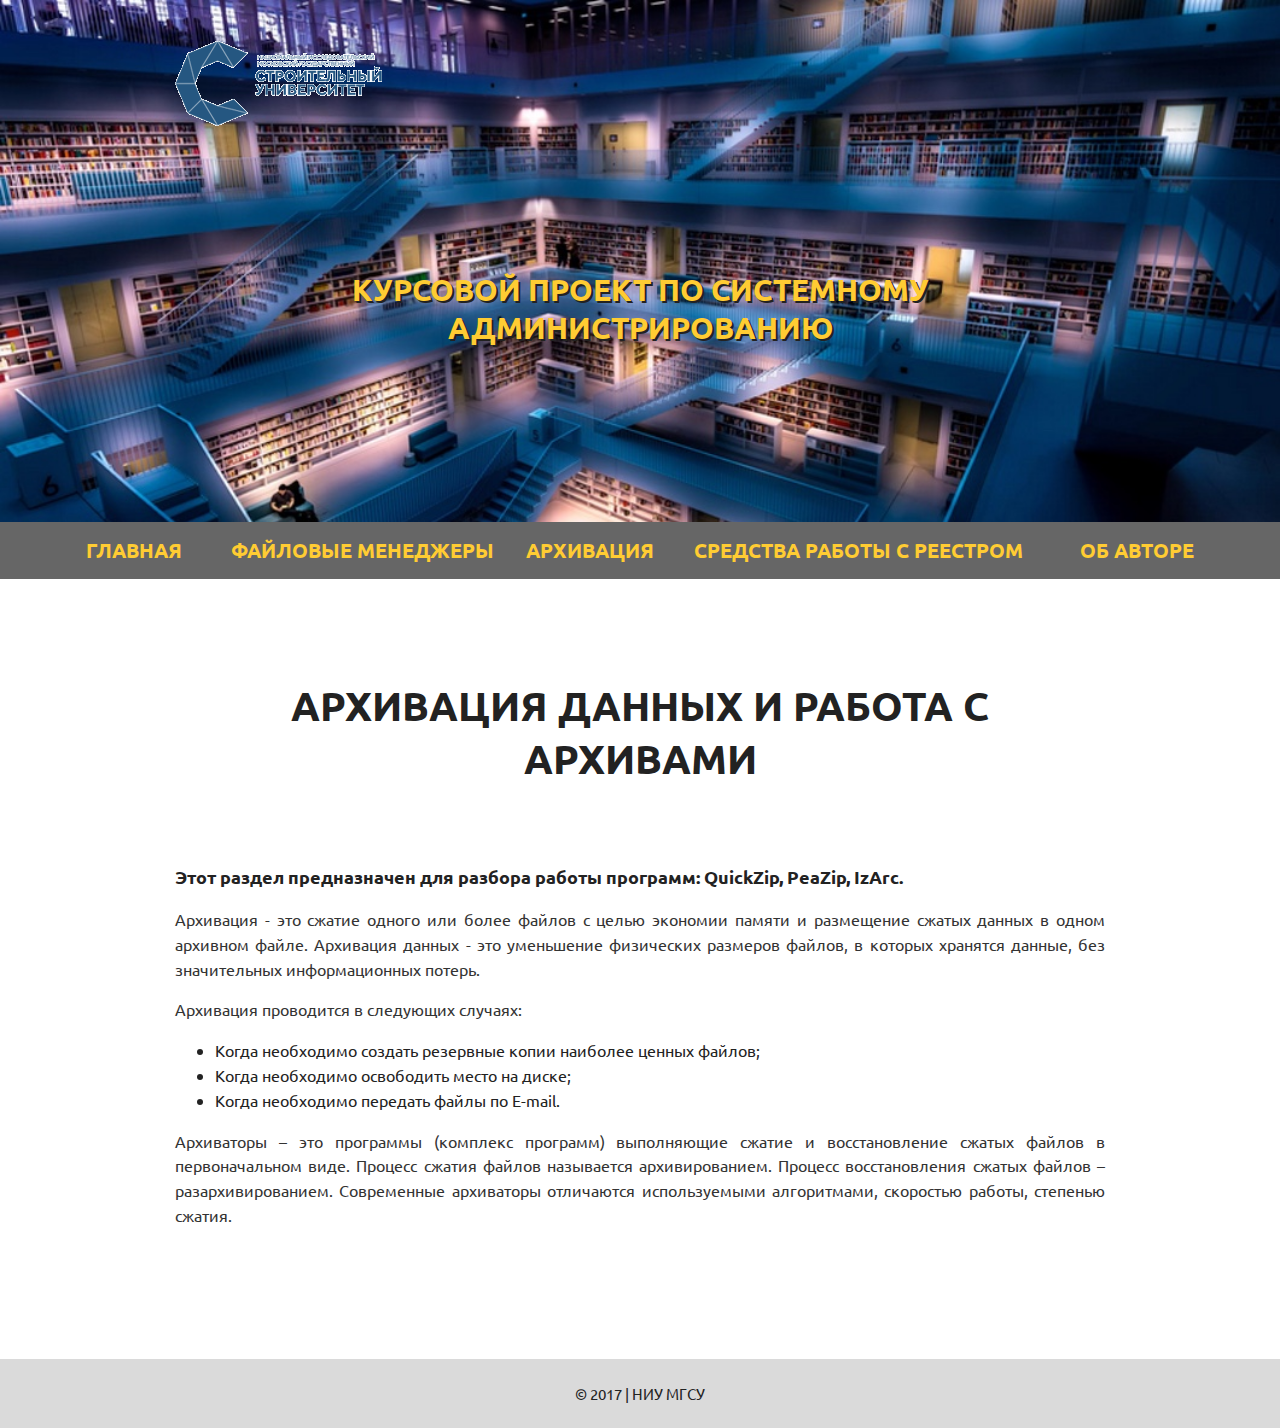
==== archive.html @ 65d974a3 "New files" ====
<!DOCTYPE html>
<html lang="en">
<head>
	<meta charset="UTF-8">
	<title>Курсовая работа</title>
	<link rel="stylesheet" href="css/main.css">
	<link rel="shortcut icon" href="img/ico.png" type="image/png">
	<link href="https://fonts.googleapis.com/css?family=Ubuntu" rel="stylesheet"> 
</head>
<body>
	<header class="one_image">
		<div class="container">
			<div class="clearfix">
				<img src="img/logo.png" alt="Golden" class="logo">
			</div>
			<div class="non_main_tit">
				<h1 class="main_title">
					Курсовой проект по системному администрированию
				</h1>
			</div>
		</div>
	</header>
	<nav id="menu">
	<ul>
		<li>
			<a href="index.html">Главная</a></li>
		<li>
			<a href="filesys.html" style = "padding: 0 10px 4px 10px">Файловые Менеджеры</a>
			<ul>
				<li><a href="total_commander.html">Total Commander</a></li>
				<li><a href="file_commander.html">File Commander</a></li>
				<li><a href="windows_explorer.html">Windows Explorer</a></li>
			</ul> 	
		</li>
		<li>
			<a href="archive.html" style = "padding: 0 18px 4px 18px">Архивация</a>
			<ul>
				<li><a href="quick_zip.html">QuickZip</a></li>
				<li><a href="pea_zip.html">PeaZip</a></li>
				<li><a href="iz_arc.html">IzArc</a></li>
			</ul> 
		</li>	
		<li>
			<a href="registry.html" style = "padding: 0 18px 4px 18px">Средства работы с реестром</a>
			<ul>
				<li><a href="reg_seeker.html">RegSeeker</a></li>
				<li><a href="jv16.html">jv16 PowerTools</a></li>
				<li><a href="winaso.html">WinASO Registry Optimizer</a></li>
			</ul> 
		</li>
		<li><a href="about.html">Об авторе</a></li>
	</ul>
	</nav>
	<section id="osystem">
		<div class="container">
			<div class="title">
				<h2>
					Архивация данных и работа с архивами
				</h2>
			</div>
			<div class="osystem clearfix">
				<div class="os_item">
					<h3>Этот раздел предназначен для разбора работы программ: QuickZip, PeaZip, IzArc.</h3>
					<p>Архивация - это сжатие одного или более файлов с целью экономии памяти и размещение сжатых данных в одном архивном файле. Архивация данных  - это уменьшение физических размеров файлов, в которых хранятся данные, без значительных информационных потерь.</p>
					<p>Архивация проводится в следующих случаях:</p>
					<ul>
						<li>Когда необходимо создать резервные копии наиболее ценных  файлов;</li>
						<li>Когда необходимо освободить место на диске;</li>
						<li>Когда необходимо передать файлы по E-mail.</li>
					</ul>
					<p>Архиваторы – это программы (комплекс программ) выполняющие сжатие и восстановление сжатых файлов в первоначальном виде. Процесс сжатия файлов называется архивированием. Процесс восстановления сжатых файлов – разархивированием. Современные архиваторы отличаются используемыми алгоритмами, скоростью работы, степенью сжатия.</p>
				</div>
			</div>
		</div>
	</section>
	<footer id="mgsu">
		<div class="container">
			<p class="stl">© 2017 | ниу мгсу</p>
		</div>
	</footer>
</body>
</html>
---- css/main.css ----
body {
	font-family: 'Ubuntu', 'Arial', sans-serif;
	padding: 0;
	margin: 0;
	color: #222222;
}

.main_image {
	background: url("../img/pic2.jpg") no-repeat center top / cover;
	padding-bottom: 160px;
}

.one_image {
	background: url("../img/archpic1.jpg") no-repeat center top / cover;
	padding-bottom: 160px;
}

.two_image {
	background: url("../img/regpic2.jpg") no-repeat center top / cover;
	padding-bottom: 160px;
}

.three_image {
	background: url("../img/fsyspic1.jpg") no-repeat center top / cover;
	padding-bottom: 160px;
}

.four_image {
	background: url("../img/about.jpg") no-repeat center top / cover;
	padding-bottom: 160px;
}

.clearfix:after {
	content: '';
	display: table;
	width: 100%;
	clear: both;
}

div {
	box-sizing: border-box;
}

.container{
	width: 930px;
	margin: 0 auto;
}

.logo {
	margin-top: 41px;	
	float: left;
}

#menu ul {
	position: relative;
	padding: 0;
	margin: 0;
	background-color: #666666;
	text-align: center;
}

#menu ul li {
	display: inline-block;
	padding: 15px 0;
	margin: 6 auto;
	text-transform: uppercase;
}

#menu ul ul {
	display: none;
	position: absolute;
	background-color: #666666;
	margin-top: 10px;
}

#menu li:hover ul {
	display: block;
}

#menu li li {
	display: block;
}

#menu a {
	color: #FFCC33;
	font-size: 20px;
	text-decoration: none;
	font-weight: bold;
    padding: 0 35px;
}

#menu a:hover {
	background: #FFCC33;
	color: #666666;
	border-radius: 5px;
}

.first_title {
	font-size: 40px;
	color: #FFF;
	text-transform: uppercase;
	text-shadow: 2px 2px #222222;
	text-align: center;
	margin-top: 160px;
}

.main_title {
	font-size: 30px;
	color: #FFCC33;
	text-transform: uppercase;
	text-shadow: 2px 2px #222222;
	text-align: center;
	margin: 15px;
}

.title {
	padding-top: 100px;	
}

.non_main_tit {
	padding-top: 130px;	
}

.title h2 {
	font-size: 40px;
	font-weight: bold;
	text-align: center;
	text-transform: uppercase;
	margin: 0;
}

.title p {
	color: #999999;
	text-align: center;
	font-size: 16px;
	margin-top: 5px;
}

#osystem {
	padding-bottom: 115px;
}

.osystem {
	margin-top: 80px;
}

.os_item {
	width: 100%;
	text-align: justify;
}

.os_item li {
	line-height: 1.55em;
}

.os_item h3 {
	font-size: 18px;
}

.os_item p {
	color: #333333;
	font-size: 16px;
	line-height: 1.55em;
}

.os_item figure {
	text-align: center;
}

.os_item figcaption {
	color: #999999;
	line-height: 1.55em;
}

.picture img {
	max-width: 100%;
	height: auto;
}

#failsys {
	background: #dadada;
	padding-bottom: 115px;
}

#hdd {
	padding-bottom: 115px;
}

#mgsu {
	padding: 10px;
	background-color: #dadada;
	clear: both;
	margin: auto;
}

.stl {
	text-align: center;
	text-transform: uppercase;
	font-size: 15px;
}
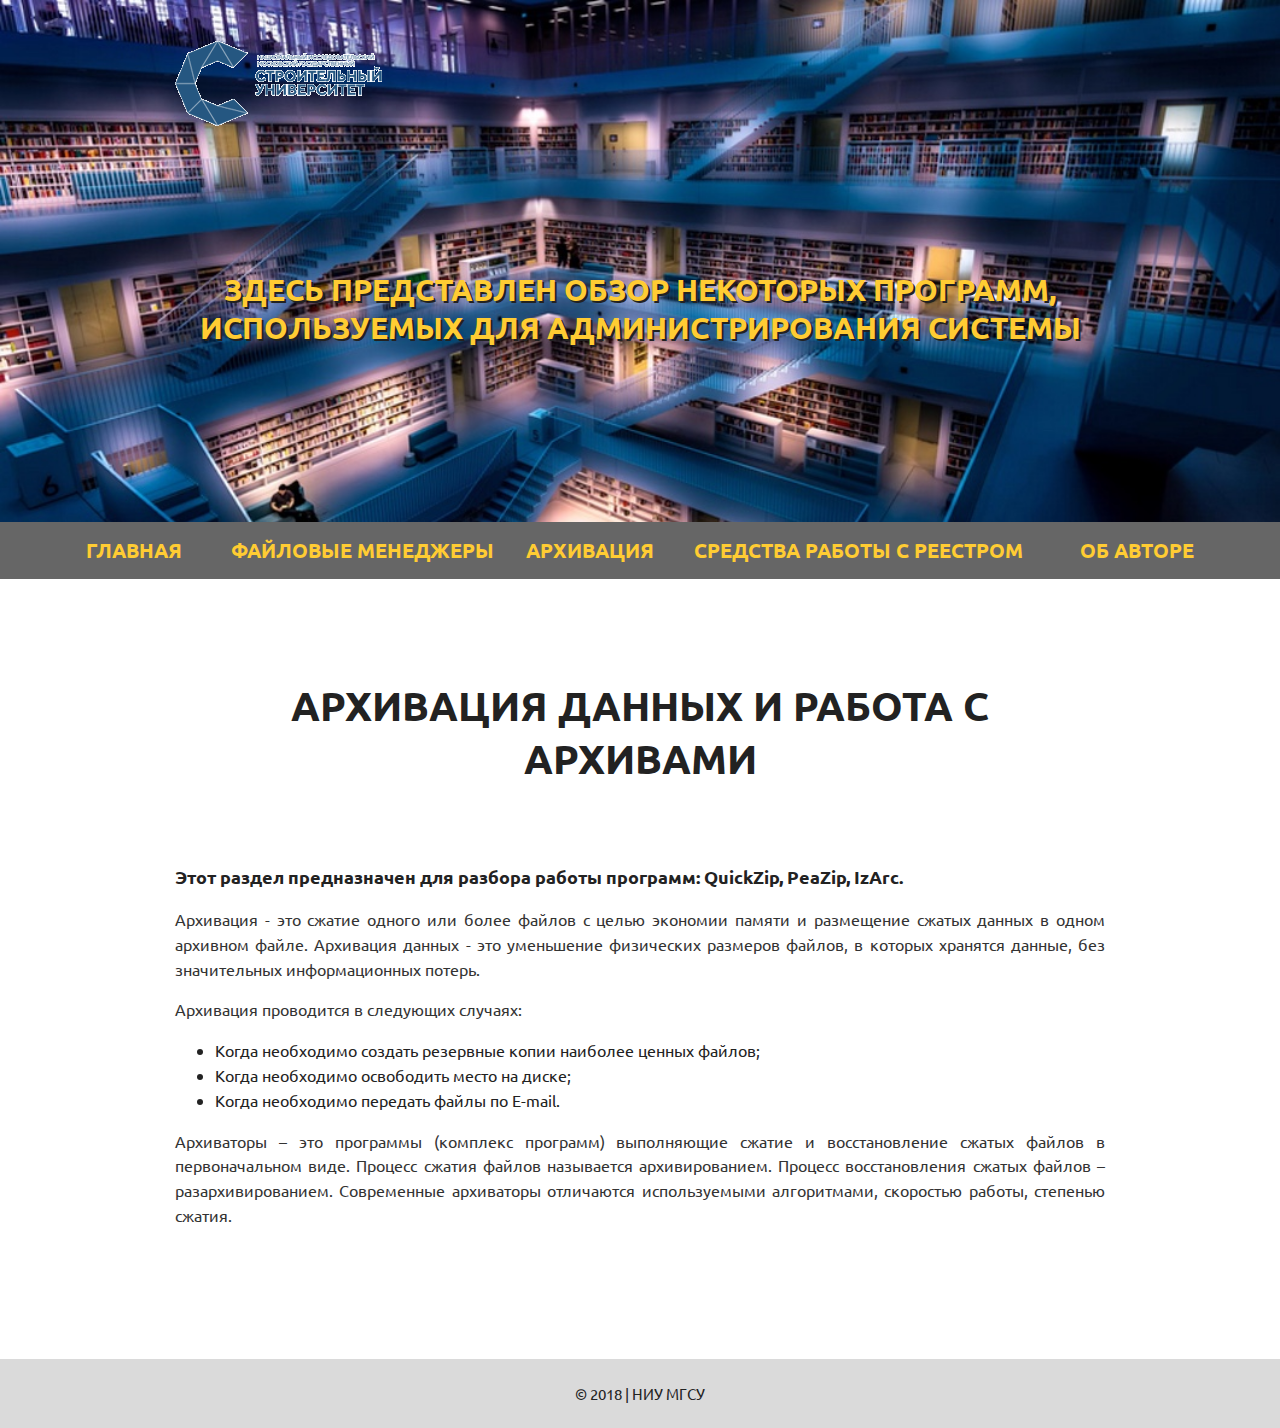
==== commit a4d749ec: "Changes" ====
--- a/archive.html
+++ b/archive.html
@@ -2,7 +2,7 @@
 <html lang="en">
 <head>
 	<meta charset="UTF-8">
-	<title>Курсовая работа</title>
+	<title>Программы для администрирования системы</title>
 	<link rel="stylesheet" href="css/main.css">
 	<link rel="shortcut icon" href="img/ico.png" type="image/png">
 	<link href="https://fonts.googleapis.com/css?family=Ubuntu" rel="stylesheet"> 
@@ -15,7 +15,7 @@
 			</div>
 			<div class="non_main_tit">
 				<h1 class="main_title">
-					Курсовой проект по системному администрированию
+					Здесь представлен обзор некоторых программ, используемых для администрирования системы
 				</h1>
 			</div>
 		</div>
@@ -75,7 +75,7 @@
 	</section>
 	<footer id="mgsu">
 		<div class="container">
-			<p class="stl">© 2017 | ниу мгсу</p>
+			<p class="stl">© 2018 | ниу мгсу</p>
 		</div>
 	</footer>
 </body>
